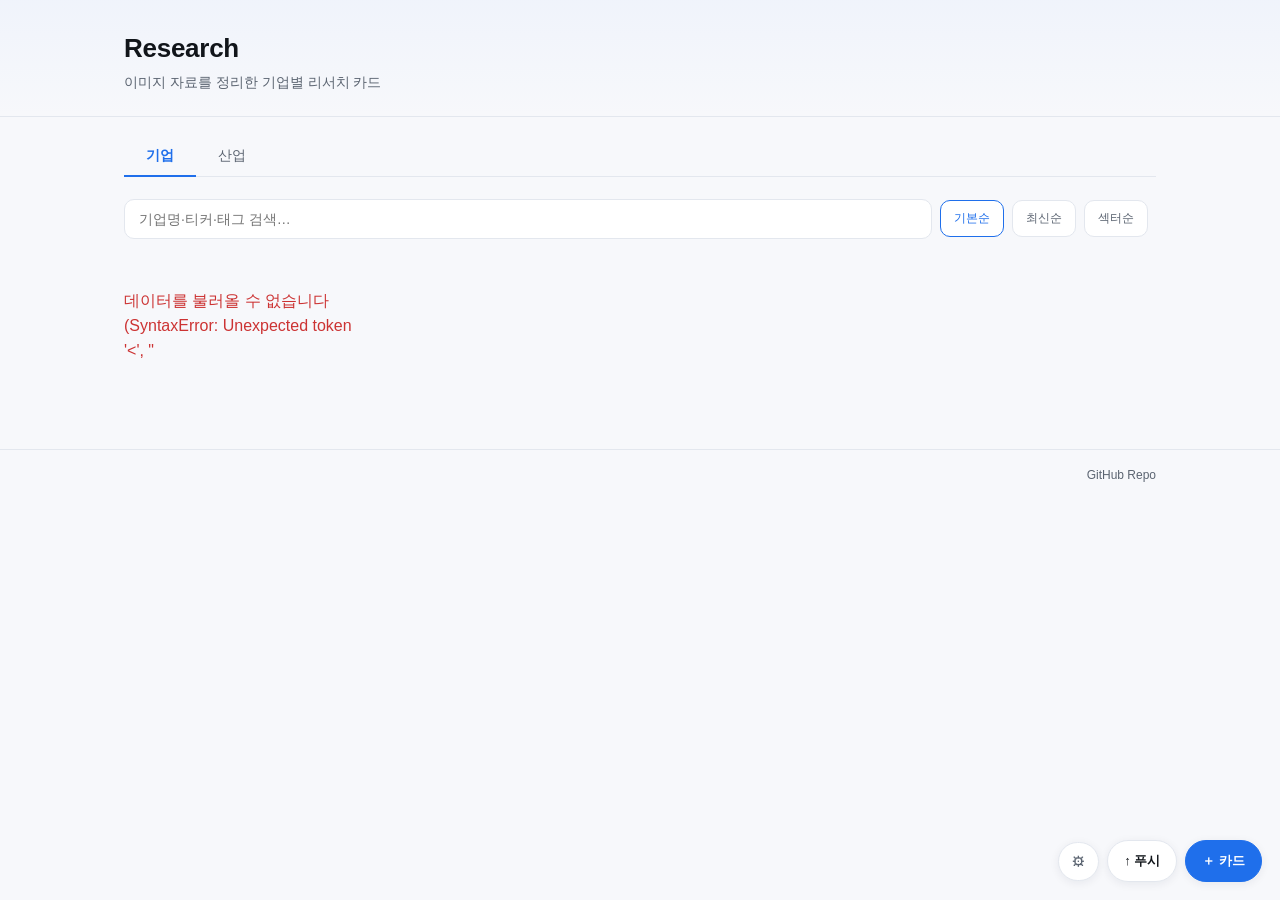
==== index.html @ 6a6ef82e "style: 목록 돌아가기 버튼 글자 키움(13→16px, 굵게)" ====
<!doctype html>
<html lang="ko">
<head>
<meta charset="utf-8" />
<meta name="viewport" content="width=device-width,initial-scale=1" />
<title>Investment Notes — 기업 리서치 보관소</title>
<link rel="stylesheet" href="assets/style.css?v=20260624n" />
</head>
<body>
<header class="topbar">
  <div class="wrap">
    <h1>Research</h1>
    <p class="subtitle">이미지 자료를 정리한 기업별 리서치 카드</p>
  </div>
</header>

<main class="wrap">
  <div class="tab-bar">
    <button class="tab-btn active" data-tab="company">기업</button>
    <button class="tab-btn" data-tab="industry">산업</button>
  </div>

  <section class="toolbar">
    <input id="q" type="search" placeholder="기업명·티커·태그 검색…" autocomplete="off" />
    <button id="sort-default" class="sort-btn active" title="등록 순서">기본순</button>
    <button id="sort-recent" class="sort-btn" title="최근 업데이트 기업 우선">최신순</button>
    <button id="sort-sector" class="sort-btn" title="섹터별 그룹 정렬">섹터순</button>
    <div id="counter" class="counter"></div>
  </section>

  <div id="sector-wrap" class="sector-wrap">
    <div id="sector-bar" class="sector-bar collapsed"></div>
    <button id="sector-toggle" class="sector-toggle" hidden>펼치기 ▾</button>
  </div>

  <section id="grid" class="grid">
    <!-- companies rendered here -->
  </section>

  <section id="empty" class="empty" hidden>
    <h2>아직 등록된 기업이 없어요</h2>
    <p>이미지를 업로드하면 Claude가 분석해 카드를 추가하고 GitHub에 자동 커밋합니다.</p>
  </section>
</main>

<footer class="footer">
  <div class="wrap">
    <span id="updated"></span>
    <a id="repolink" href="#" target="_blank" rel="noopener">GitHub Repo</a>
  </div>
</footer>

<script src="assets/admin.js?v=20260624n"></script>
<script src="assets/app.js?v=20260624n"></script>
</body>
</html>
---- assets/style.css ----
:root {
  --bg: #0b0d10;
  --panel: #14171c;
  --panel-2: #1b1f26;
  --line: #262b34;
  --text: #e7ebf0;
  --muted: #8a93a0;
  --accent: #6aa3ff;
  --accent-2: #9bd1ff;
  --tag: #2a3142;
  --shadow: 0 2px 14px rgba(0,0,0,.25);
  --radius: 14px;
}

@media (prefers-color-scheme: light) {
  :root {
    --bg: #f7f8fb;
    --panel: #ffffff;
    --panel-2: #f1f3f7;
    --line: #e3e7ee;
    --text: #11151a;
    --muted: #5b6471;
    --accent: #1f6feb;
    --accent-2: #0b5fd1;
    --tag: #e8eef9;
    --shadow: 0 2px 10px rgba(20,30,55,.07);
  }
}

* { box-sizing: border-box; }
html, body { background: var(--bg); color: var(--text); margin: 0; padding: 0; }
body {
  font-family: -apple-system, BlinkMacSystemFont, "Segoe UI", "Apple SD Gothic Neo",
    "Pretendard", "Noto Sans KR", Roboto, "Helvetica Neue", Arial, sans-serif;
  line-height: 1.55;
  -webkit-font-smoothing: antialiased;
}

.wrap { max-width: 1080px; margin: 0 auto; padding: 0 24px; }

.topbar {
  border-bottom: 1px solid var(--line);
  padding: 28px 0 22px;
  background: linear-gradient(180deg, rgba(106,163,255,.05), transparent);
}
.topbar h1 { margin: 0 0 4px; font-size: 26px; letter-spacing: -.01em; }
.topbar .subtitle { margin: 0; color: var(--muted); font-size: 14px; }
.topbar .back {
  display: inline-block; margin-bottom: 10px;
  color: var(--accent); text-decoration: none;
  font-size: 16px; font-weight: 500; padding: 4px 2px;
}
.topbar .back:hover { text-decoration: underline; }
.topbar h1 .name-link {
  color: inherit; text-decoration: none;
  border-bottom: 1.5px solid rgba(128,128,128,0.35);
  padding-bottom: 1px;
  transition: border-color .15s;
}
.topbar h1 .name-link:hover { border-color: var(--accent); color: var(--accent); }
.topbar h1 .name-link-icon { font-size: 18px; opacity: 0.55; }

/* ── 탭 바 ─────────────────────────────────────────── */
.tab-bar {
  display: flex;
  gap: 0;
  margin: 20px 0 0;
  border-bottom: 1px solid var(--line);
}
.tab-btn {
  padding: 10px 22px;
  background: transparent;
  color: var(--muted);
  border: none;
  border-bottom: 2px solid transparent;
  font-size: 14px;
  font-weight: 500;
  cursor: pointer;
  margin-bottom: -1px;
  transition: color .15s, border-color .15s;
  letter-spacing: -.01em;
}
.tab-btn.active {
  color: var(--accent);
  border-bottom-color: var(--accent);
  font-weight: 600;
}
.tab-btn:hover:not(.active) { color: var(--text); }

.toolbar {
  display: flex; align-items: center; flex-wrap: wrap; gap: 8px;
  margin: 22px 0 18px;
}
.toolbar input[type="search"] {
  flex: 1 1 160px; padding: 11px 14px;
  background: var(--panel); color: var(--text);
  border: 1px solid var(--line); border-radius: 10px;
  font-size: 14px; outline: none;
  transition: border-color .15s;
}
.toolbar input[type="search"]:focus { border-color: var(--accent); }
.counter { color: var(--muted); font-size: 13px; white-space: nowrap; margin-left: auto; }

@media (max-width: 540px) {
  .toolbar input[type="search"] { flex-basis: 100%; }
  .sort-btn { flex: 1; text-align: center; padding: 9px 6px; }
}
.sort-btn {
  flex-shrink: 0; padding: 9px 13px;
  background: var(--panel); color: var(--muted);
  border: 1px solid var(--line); border-radius: 10px;
  font-size: 12px; cursor: pointer; white-space: nowrap;
  transition: border-color .15s, color .15s;
}
.sort-btn.active { border-color: var(--accent); color: var(--accent); }
.sort-btn:hover { border-color: var(--accent); color: var(--accent); }

.sector-wrap {
  display: flex; align-items: flex-start; gap: 6px;
  margin: 0 0 16px;
}
.sector-wrap.empty { margin: 0; }
.sector-bar {
  display: flex; flex-wrap: wrap; gap: 6px;
  flex: 1; min-width: 0;
}
.sector-bar.collapsed {
  max-height: 30px; overflow: hidden;
}
.sector-toggle {
  flex-shrink: 0;
  padding: 5px 12px;
  background: var(--panel-2);
  color: var(--muted);
  border: 1px solid var(--line);
  border-radius: 999px;
  font-size: 12px; cursor: pointer; white-space: nowrap;
  transition: border-color .15s, color .15s;
}
.sector-toggle:hover { border-color: var(--accent); color: var(--accent); }
.sector-chip {
  padding: 5px 12px;
  background: var(--chip-bg, var(--panel-2));
  color: var(--chip-color, var(--muted));
  border: 1px solid var(--chip-border, var(--line));
  border-radius: 999px;
  font-size: 12px; cursor: pointer; white-space: nowrap;
  transition: background .15s, border-color .15s, color .15s, opacity .15s;
  opacity: .72;
}
.sector-chip:hover { opacity: 1; }
.sector-chip.active {
  background: var(--chip-color, var(--accent));
  color: #fff;
  border-color: var(--chip-color, var(--accent));
  opacity: 1;
}

.sector-divider {
  grid-column: 1 / -1;
  display: flex; align-items: center; gap: 10px;
  margin: 10px 0 4px;
  font-size: 11px; font-weight: 700;
  letter-spacing: .06em;
}
.sector-divider::after {
  content: ""; flex: 1;
  height: 1px; background: var(--divider-line, var(--line));
  opacity: .35;
}

.grid {
  display: grid;
  grid-template-columns: repeat(auto-fill, minmax(220px, 1fr));
  gap: 14px;
  padding-bottom: 50px;
}
.company {
  display: block; text-decoration: none; color: inherit;
  background: var(--panel); border: 1px solid var(--line);
  border-radius: var(--radius); padding: 18px;
  transition: transform .12s ease, border-color .12s ease, background .12s ease;
  box-shadow: var(--shadow);
}
.company:hover {
  transform: translateY(-2px);
  border-color: var(--accent);
  background: var(--panel-2);
}
.company .name { font-size: 16px; font-weight: 600; margin: 0 0 6px; display: flex; align-items: center; gap: 7px; }
.updated-dot {
  flex-shrink: 0;
  display: inline-block;
  width: 4px; height: 4px;
  border-radius: 50%;
  background: #22c55e;
  box-shadow: 0 0 0 2px rgba(34,197,94,.22);
  animation: pulse-dot 2.4s ease-in-out infinite;
}
@keyframes pulse-dot {
  0%, 100% { box-shadow: 0 0 0 2px rgba(34,197,94,.22); }
  50%       { box-shadow: 0 0 0 3px rgba(34,197,94,.08); }
}
.company .meta { color: var(--muted); font-size: 12px; margin: 0 0 12px; }
.company .count {
  display: inline-block; padding: 2px 8px;
  background: var(--tag); color: var(--text);
  border-radius: 999px; font-size: 11px;
}

.cards {
  display: grid;
  grid-template-columns: repeat(auto-fill, minmax(300px, 1fr));
  gap: 16px;
  padding-bottom: 60px;
}
.card {
  background: var(--panel); border: 1px solid var(--line);
  border-radius: var(--radius); padding: 18px 18px 16px;
  box-shadow: var(--shadow);
  display: flex; flex-direction: column;
}
.card h3 { margin: 0 0 4px; font-size: 15.5px; line-height: 1.35; }
.card .date { color: var(--muted); font-size: 12px; margin: 0 0 12px; }
.card ul { margin: 0 0 12px; padding-left: 18px; }
.card li { font-size: 14px; margin: 3px 0; }
.card .img {
  display: block; margin: 0 0 12px;
  border-radius: 10px; overflow: hidden;
  border: 1px solid var(--line);
  background: var(--panel-2);
}
.card .img img { display: block; width: 100%; height: auto; }
.card .tags { display: flex; flex-wrap: wrap; gap: 6px; margin-top: auto; }
.card .tag {
  background: var(--tag); color: var(--text);
  font-size: 11px; padding: 3px 8px; border-radius: 999px;
}

.card-chart { margin: 0 0 14px; }
.chart-hd { display: flex; align-items: center; gap: 8px; margin-bottom: 6px; }
.chart-lbl { font-size: 12px; color: var(--muted); }
.chart-badge { font-size: 11px; font-weight: 600; padding: 2px 8px; border-radius: 999px; }
.chart-badge.surp { background: rgba(15,110,86,.18); color: #0F6E56; }
.chart-badge.shock { background: rgba(216,90,48,.18); color: #D85A30; }
.chart-wrap { position: relative; }

.empty {
  text-align: center; padding: 60px 20px;
  color: var(--muted);
}
.empty h2 { color: var(--text); margin: 0 0 8px; font-size: 18px; }

.footer {
  border-top: 1px solid var(--line);
  padding: 16px 0 28px; margin-top: 20px;
  color: var(--muted); font-size: 12px;
}
.footer .wrap { display: flex; justify-content: space-between; align-items: center; }
.footer a { color: var(--muted); text-decoration: none; }
.footer a:hover { color: var(--accent); }

/* ── admin: 하단 액션 바 ─────────────────────────────── */
.inv-fab {
  position: fixed; right: 18px; bottom: 18px; z-index: 900;
  display: flex; gap: 8px; align-items: center;
}
.inv-fab-btn {
  border: 1px solid var(--line); background: var(--panel); color: var(--text);
  border-radius: 999px; padding: 11px 16px; font-size: 13px; font-weight: 600;
  cursor: pointer; box-shadow: var(--shadow);
  transition: border-color .15s, background .15s, transform .1s;
  display: inline-flex; align-items: center; gap: 6px;
}
.inv-fab-btn:hover { border-color: var(--accent); transform: translateY(-1px); }
.inv-fab-btn:active { transform: translateY(0); }
.inv-fab-btn.gear { padding: 11px 13px; color: var(--muted); }
.inv-fab-btn.add { background: var(--accent); color: #fff; border-color: var(--accent); }
.inv-fab-btn.push.has { border-color: #22c55e; color: #16a34a; }
.inv-fab-btn:disabled { opacity: .6; cursor: default; }
.inv-badge {
  background: #22c55e; color: #fff; border-radius: 999px;
  font-size: 11px; font-weight: 700; padding: 1px 7px; line-height: 1.5;
}

/* ── admin: 모달 ─────────────────────────────────────── */
.inv-modal-overlay {
  position: fixed; inset: 0; z-index: 1000;
  background: rgba(0,0,0,.5);
  display: flex; align-items: flex-start; justify-content: center;
  padding: 5vh 16px; overflow-y: auto;
}
.inv-modal {
  background: var(--panel); color: var(--text);
  border: 1px solid var(--line); border-radius: var(--radius);
  width: 100%; max-width: 560px; box-shadow: 0 12px 48px rgba(0,0,0,.35);
}
.inv-modal-hd {
  display: flex; align-items: center; justify-content: space-between;
  padding: 16px 18px; border-bottom: 1px solid var(--line);
}
.inv-modal-hd h2 { margin: 0; font-size: 17px; }
.inv-x { background: transparent; border: none; color: var(--muted); font-size: 16px; cursor: pointer; }
.inv-x:hover { color: var(--text); }
.inv-modal-bd { padding: 16px 18px; }
.inv-modal-ft {
  display: flex; align-items: center; justify-content: space-between; gap: 10px;
  padding: 14px 18px; border-top: 1px solid var(--line);
}
.inv-f { display: block; margin: 0 0 12px; }
.inv-f > span { display: block; font-size: 12px; color: var(--muted); margin-bottom: 5px; }
.inv-f input, .inv-f select, .inv-f textarea {
  width: 100%; min-width: 0; max-width: 100%; padding: 9px 11px;
  background: var(--panel-2); color: var(--text);
  border: 1px solid var(--line); border-radius: 9px;
  font-size: 14px; outline: none; font-family: inherit;
  transition: border-color .15s;
}
/* iOS Safari: date 입력 네이티브 스타일이 칸을 안 줄여 삐져나오는 것 방지 */
.inv-f input[type="date"] {
  -webkit-appearance: none; appearance: none;
  text-align: left; display: block; box-sizing: border-box;
}
.inv-f input:focus, .inv-f select:focus, .inv-f textarea:focus { border-color: var(--accent); }
.inv-f textarea { resize: vertical; }
.inv-row { display: flex; gap: 10px; flex-wrap: wrap; }
.inv-row .inv-f { flex: 1 1 140px; min-width: 0; }
.inv-row .inv-f.inv-narrow { flex: 0 1 110px; }
.inv-newco, .inv-chart {
  border: 1px dashed var(--line); border-radius: 10px;
  padding: 12px 12px 1px; margin: 0 0 12px; background: var(--panel-2);
}
.inv-chart-tog { margin: 4px 0 12px; font-size: 13px; color: var(--muted); }
.inv-chart-tog input { vertical-align: -1px; margin-right: 5px; }
.inv-btn {
  border: 1px solid var(--line); background: var(--panel-2); color: var(--text);
  border-radius: 9px; padding: 9px 16px; font-size: 13px; font-weight: 600; cursor: pointer;
  transition: border-color .15s;
}
.inv-btn:hover { border-color: var(--accent); }
.inv-btn.primary { background: var(--accent); color: #fff; border-color: var(--accent); }
.inv-hint { font-size: 11px; color: var(--muted); }
.inv-note {
  font-size: 12.5px; color: var(--muted); line-height: 1.5;
  background: var(--panel-2); border: 1px solid var(--line);
  border-radius: 9px; padding: 10px 12px; margin: 0 0 14px;
}
.inv-note b { color: var(--text); }
.inv-test-out { font-size: 12.5px; margin-top: 4px; min-height: 18px; }
.inv-test-out.ok { color: #16a34a; }
.inv-test-out.err { color: #e5484d; }

/* ── admin: 미푸시 카드 표식 ─────────────────────────── */
.card.is-pending, .company.is-pending { border-color: #22c55e; }
.inv-pending-tag {
  display: inline-block; margin-left: 6px;
  background: rgba(34,197,94,.16); color: #16a34a;
  font-size: 10px; font-weight: 700; padding: 1px 7px; border-radius: 999px;
  vertical-align: 1px;
}
.inv-pending-tag.sync { background: rgba(31,111,235,.16); color: #1f6feb; }

/* ── admin: 토스트 ───────────────────────────────────── */
.inv-toast {
  position: fixed; left: 50%; bottom: 80px; transform: translate(-50%, 12px);
  background: var(--text); color: var(--bg);
  padding: 11px 18px; border-radius: 10px; font-size: 13px; font-weight: 500;
  box-shadow: 0 8px 28px rgba(0,0,0,.3); z-index: 1100;
  opacity: 0; transition: opacity .25s, transform .25s; max-width: 90vw; text-align: center;
}
.inv-toast.show { opacity: 1; transform: translate(-50%, 0); }
.inv-toast.err { background: #e5484d; color: #fff; }

/* ── admin: 수정/삭제 버튼 ───────────────────────────── */
.inv-btn.danger { background: #e5484d; color: #fff; border-color: #e5484d; }
.inv-btn.danger:hover { border-color: #c93b40; background: #d23e43; }
.inv-mini {
  border: 1px solid var(--line); background: var(--panel-2); color: var(--muted);
  border-radius: 8px; padding: 5px 11px; font-size: 12px; cursor: pointer;
  transition: border-color .15s, color .15s;
}
.inv-mini:hover { border-color: var(--accent); color: var(--accent); }
.inv-mini.danger:hover { border-color: #e5484d; color: #e5484d; }
.card-admin {
  display: flex; gap: 6px; justify-content: flex-end;
  margin-top: 12px; padding-top: 10px; border-top: 1px solid var(--line);
}
.inv-co-admin { display: flex; gap: 8px; margin-top: 12px; }

/* ── admin: 카드 이미지 갤러리 ───────────────────────── */
.card-imgs { display: flex; flex-wrap: wrap; gap: 8px; margin: 0 0 12px; }
.card-imgs .img {
  display: block; flex: 0 0 auto; width: calc(50% - 4px);
  border-radius: 10px; overflow: hidden; border: 1px solid var(--line); background: var(--panel-2);
}
.card-imgs .img:only-child { width: 100%; }
.card-imgs .img img { display: block; width: 100%; height: auto; }

/* ── admin: 모달 이미지 미리보기 ─────────────────────── */
.inv-paste {
  border: 1.5px dashed var(--line); border-radius: 10px;
  padding: 12px 14px; margin: 0 0 10px; text-align: center;
  font-size: 12.5px; color: var(--muted); background: var(--panel-2);
  cursor: pointer; transition: border-color .15s, color .15s, background .15s; outline: none;
}
.inv-paste b { color: var(--text); }
.inv-paste:hover, .inv-paste:focus { border-color: var(--accent); color: var(--text); }
.inv-paste.drag { border-color: var(--accent); color: var(--accent); background: rgba(31,111,235,.08); }
.inv-img-prev { display: flex; flex-wrap: wrap; gap: 8px; margin: -4px 0 12px; }
.inv-thumb { position: relative; width: 84px; }
.inv-thumb img {
  display: block; width: 84px; height: 84px; object-fit: cover;
  border-radius: 8px; border: 1px solid var(--line);
}
.inv-thumb-x {
  position: absolute; top: -6px; right: -6px;
  width: 20px; height: 20px; border-radius: 50%;
  background: #e5484d; color: #fff; border: none; cursor: pointer;
  font-size: 11px; line-height: 1; display: flex; align-items: center; justify-content: center;
}
.inv-img-sz { display: block; font-size: 10px; color: var(--muted); text-align: center; margin-top: 2px; }
.inv-editing-co { font-size: 13px; color: var(--muted); margin: 0 0 12px; }
.inv-editing-co b { color: var(--text); }
.inv-confirm { max-width: 400px; }
.inv-confirm-msg { font-size: 14px; line-height: 1.5; white-space: pre-line; margin: 4px 0; }

/* ── 기업/산업 타일 배경 색상 (2배 연한 톤) ─────────── */
.company[data-color="red"]    { background: #FEF5F5; border-color: #F8E1E1; }
.company[data-color="amber"]  { background: #FDF8EE; border-color: #F5ECD4; }
.company[data-color="green"]  { background: #F5FAEF; border-color: #E3F0D1; }
.company[data-color="blue"]   { background: #F3F8FD; border-color: #DBEBF9; }
.company[data-color="purple"] { background: #F7F6FE; border-color: #E5E3F8; }
.company[data-color="pink"]   { background: #FDF5F8; border-color: #F8E0EA; }
@media (prefers-color-scheme: dark) {
  .company[data-color="red"]    { background: #20161A; border-color: #402D32; }
  .company[data-color="amber"]  { background: #211F17; border-color: #403B29; }
  .company[data-color="green"]  { background: #162016; border-color: #2A3B28; }
  .company[data-color="blue"]   { background: #131D28; border-color: #253B51; }
  .company[data-color="purple"] { background: #191828; border-color: #303052; }
  .company[data-color="pink"]   { background: #20171F; border-color: #402D3C; }
}

/* ── 리서치 카드: 제목 앞 색깔 점(배경 대신) ─────────── */
.card-dot {
  display: inline-block; width: 10px; height: 10px; border-radius: 50%;
  margin-right: 7px; vertical-align: 1px; flex-shrink: 0;
}
.card-dot.sw-red { background: #E24B4A; }
.card-dot.sw-amber { background: #EF9F27; }
.card-dot.sw-green { background: #639922; }
.card-dot.sw-blue { background: #378ADD; }
.card-dot.sw-purple { background: #7F77DD; }
.card-dot.sw-pink { background: #D4537E; }

/* ── 모달: 색상 스와치 ───────────────────────────────── */
.inv-colors { display: flex; gap: 8px; flex-wrap: wrap; }
.inv-color {
  width: 26px; height: 26px; border-radius: 50%; cursor: pointer; padding: 0;
  border: 1px solid var(--line); background: var(--panel-2); color: var(--muted);
  font-size: 12px; line-height: 1; transition: transform .1s, box-shadow .15s;
}
.inv-color:hover { transform: scale(1.1); }
.inv-color.active { box-shadow: 0 0 0 2px var(--panel), 0 0 0 4px var(--accent); }
.inv-color.sw-red { background: #E24B4A; border-color: #E24B4A; }
.inv-color.sw-amber { background: #EF9F27; border-color: #EF9F27; }
.inv-color.sw-green { background: #639922; border-color: #639922; }
.inv-color.sw-blue { background: #378ADD; border-color: #378ADD; }
.inv-color.sw-purple { background: #7F77DD; border-color: #7F77DD; }
.inv-color.sw-pink { background: #D4537E; border-color: #D4537E; }

/* ── 색상 필터 바 ────────────────────────────────────── */
.color-filter { display: flex; flex-wrap: wrap; gap: 8px; margin: 0 0 16px; }
.cf-chip {
  display: inline-flex; align-items: center; gap: 6px;
  padding: 5px 12px; border-radius: 999px; cursor: pointer;
  background: var(--panel); color: var(--muted);
  border: 1px solid var(--line); font-size: 12px; white-space: nowrap;
  transition: border-color .15s, color .15s;
}
.cf-chip:hover { border-color: var(--accent); color: var(--text); }
.cf-chip.active { border-color: var(--accent); color: var(--text); }
.cf-dot { width: 10px; height: 10px; border-radius: 50%; flex-shrink: 0; }
.cf-chip.sw-red .cf-dot { background: #E24B4A; }
.cf-chip.sw-amber .cf-dot { background: #EF9F27; }
.cf-chip.sw-green .cf-dot { background: #639922; }
.cf-chip.sw-blue .cf-dot { background: #378ADD; }
.cf-chip.sw-purple .cf-dot { background: #7F77DD; }
.cf-chip.sw-pink .cf-dot { background: #D4537E; }

/* ── admin: 이미지 라이트박스 ────────────────────────── */
.inv-lightbox {
  position: fixed; inset: 0; z-index: 1200;
  background: rgba(0, 0, 0, .86);
  display: flex; align-items: center; justify-content: center;
  padding: 20px; cursor: zoom-out; overflow: auto;
}
.inv-lightbox img {
  max-width: 96vw; max-height: 96vh; width: auto; height: auto;
  border-radius: 8px; box-shadow: 0 10px 44px rgba(0, 0, 0, .5);
}
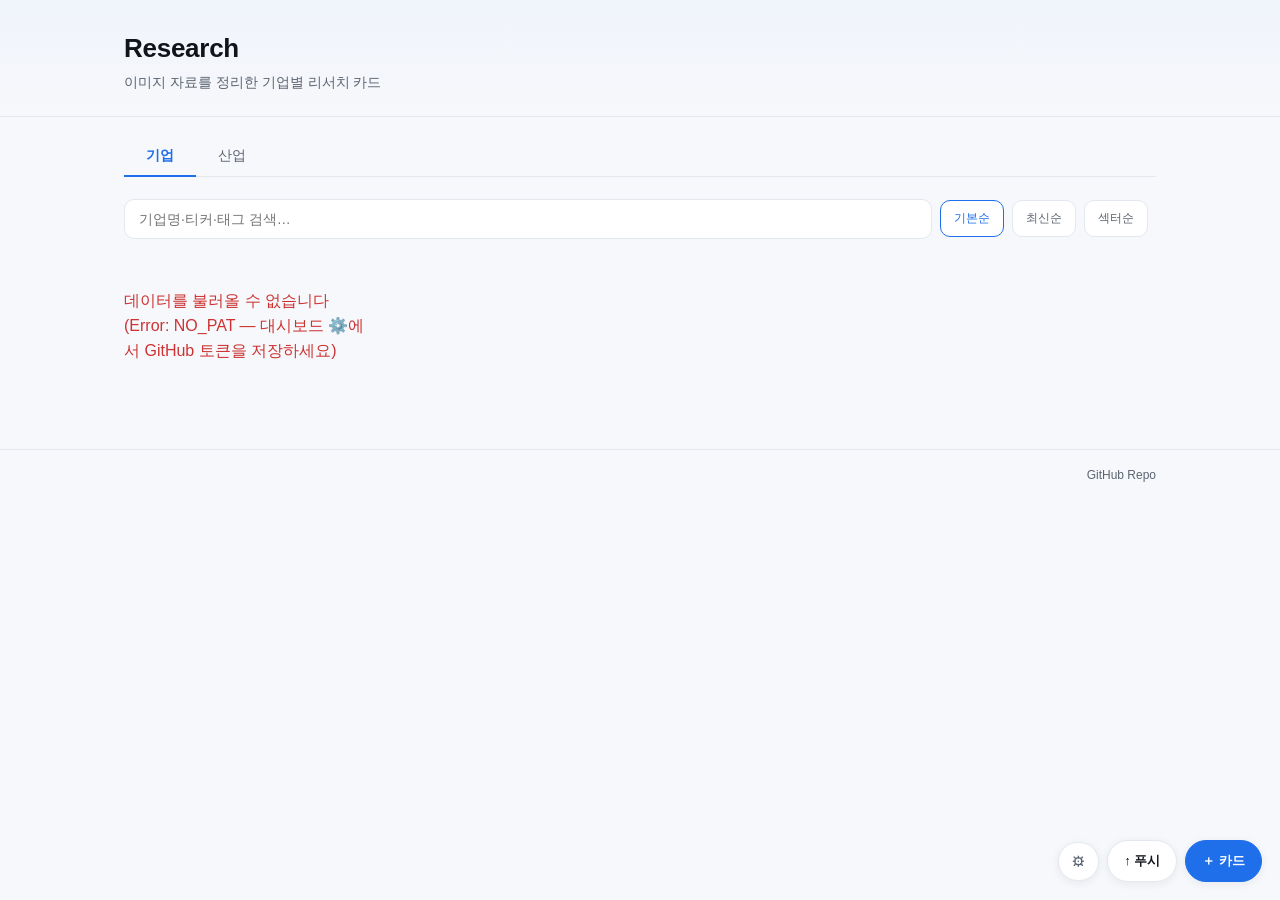
==== commit 53aaec51: "chore: 에셋 캐시버스터 갱신" ====
--- a/index.html
+++ b/index.html
@@ -4,7 +4,7 @@
 <meta charset="utf-8" />
 <meta name="viewport" content="width=device-width,initial-scale=1" />
 <title>Investment Notes — 기업 리서치 보관소</title>
-<link rel="stylesheet" href="assets/style.css?v=20260624n" />
+<link rel="stylesheet" href="assets/style.css?v=20260716a" />
 </head>
 <body>
 <header class="topbar">
@@ -50,7 +50,7 @@
   </div>
 </footer>
 
-<script src="assets/admin.js?v=20260624n"></script>
-<script src="assets/app.js?v=20260624n"></script>
+<script src="assets/admin.js?v=20260716a"></script>
+<script src="assets/app.js?v=20260716a"></script>
 </body>
 </html>
--- a/assets/style.css
+++ b/assets/style.css
@@ -237,6 +237,25 @@
   font-size: 11px; padding: 3px 8px; border-radius: 999px;
 }
 
+.card-body { position: relative; }
+.card.collapsed .card-body { max-height: 800px; overflow: hidden; }
+.card.collapsed .card-body::after {
+  content: ""; position: absolute; left: 0; right: 0; bottom: 0; height: 56px;
+  background: linear-gradient(to bottom, rgba(0,0,0,0), var(--panel));
+  pointer-events: none;
+}
+.card-toggle {
+  margin-top: 6px; width: 100%;
+  display: inline-flex; align-items: center; justify-content: center; gap: 6px;
+  padding: 7px 10px;
+  border: 1px solid var(--line); border-radius: 8px;
+  background: var(--panel-2); color: var(--muted);
+  font-size: 12.5px; cursor: pointer;
+  transition: border-color .15s, color .15s, background .15s;
+}
+.card-toggle:hover { color: var(--text); border-color: var(--accent); }
+.card-toggle .ct-ico { font-size: 13px; line-height: 1; }
+
 .card-chart { margin: 0 0 14px; }
 .chart-hd { display: flex; align-items: center; gap: 8px; margin-bottom: 6px; }
 .chart-lbl { font-size: 12px; color: var(--muted); }
@@ -388,12 +407,11 @@
 .inv-co-admin { display: flex; gap: 8px; margin-top: 12px; }
 
 /* ── admin: 카드 이미지 갤러리 ───────────────────────── */
-.card-imgs { display: flex; flex-wrap: wrap; gap: 8px; margin: 0 0 12px; }
+.card-imgs { display: flex; flex-direction: column; gap: 10px; margin: 0 0 12px; }
 .card-imgs .img {
-  display: block; flex: 0 0 auto; width: calc(50% - 4px);
+  display: block; width: 100%;
   border-radius: 10px; overflow: hidden; border: 1px solid var(--line); background: var(--panel-2);
 }
-.card-imgs .img:only-child { width: 100%; }
 .card-imgs .img img { display: block; width: 100%; height: auto; }
 
 /* ── admin: 모달 이미지 미리보기 ─────────────────────── */
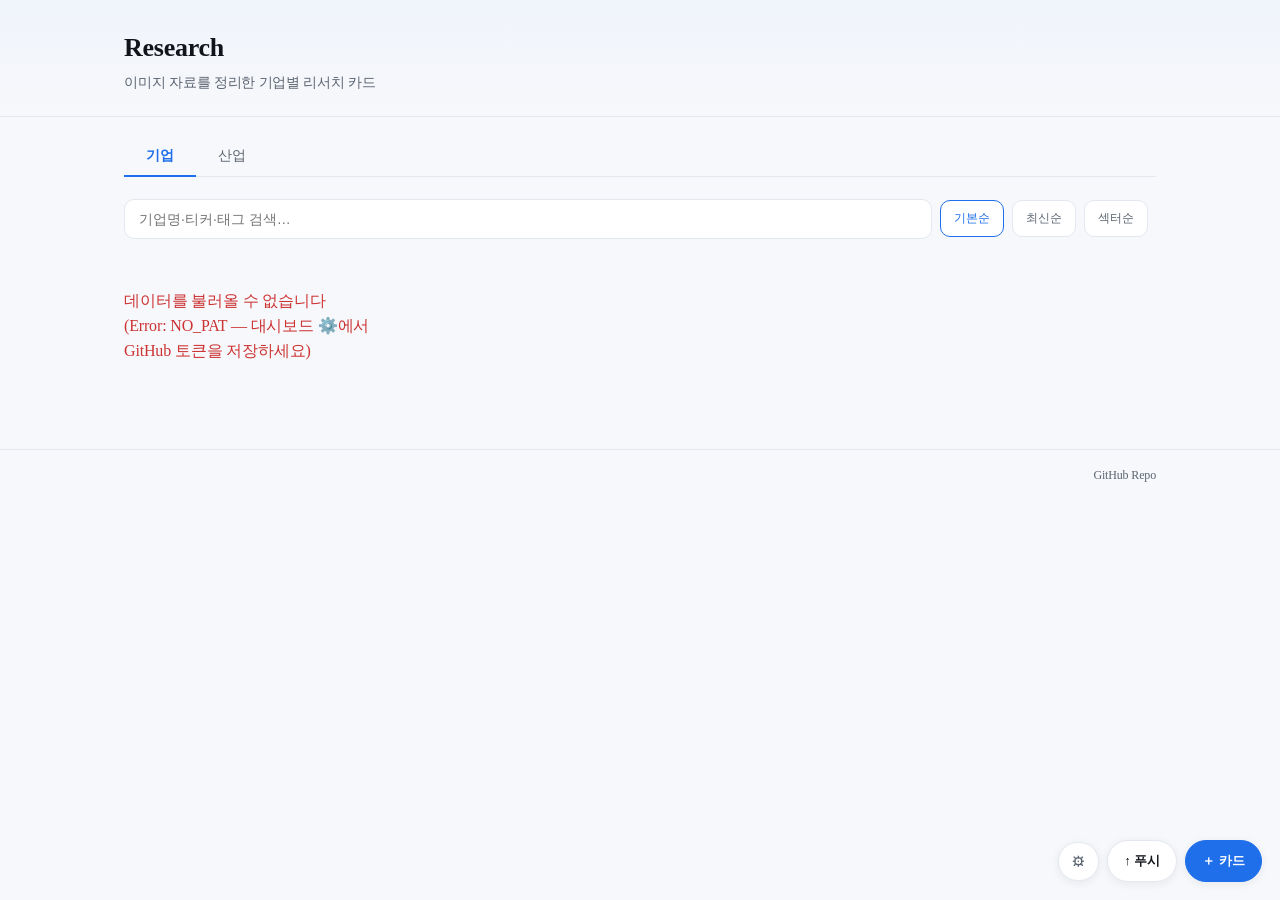
==== commit a33f8354: "design: Stock Valuation 공통 테마(theme.css) 적용 — 배경·글꼴·강조색 통일" ====
--- a/index.html
+++ b/index.html
@@ -1,10 +1,15 @@
 <!doctype html>
 <html lang="ko">
 <head>
+<link rel="stylesheet" href="https://whysosary-dot.github.io/stock-valuation/theme.css">
 <meta charset="utf-8" />
 <meta name="viewport" content="width=device-width,initial-scale=1" />
 <title>Investment Notes — 기업 리서치 보관소</title>
-<link rel="stylesheet" href="assets/style.css?v=20260716a" />
+<link rel="stylesheet" href="assets/style.css?v=20260718b" />
+<style id="sv-theme-override">
+/* ── SV 공통 테마 오버라이드 (대시보드와 색·폰트 통일) ── */
+body{background:var(--bg) !important;color:var(--text) !important;font-family:var(--font) !important;letter-spacing:-.01em}
+</style>
 </head>
 <body>
 <header class="topbar">
@@ -50,7 +55,7 @@
   </div>
 </footer>
 
-<script src="assets/admin.js?v=20260716a"></script>
-<script src="assets/app.js?v=20260716a"></script>
+<script src="assets/admin.js?v=20260718b"></script>
+<script src="assets/app.js?v=20260718b"></script>
 </body>
 </html>
--- a/assets/style.css
+++ b/assets/style.css
@@ -516,3 +516,21 @@
   max-width: 96vw; max-height: 96vh; width: auto; height: auto;
   border-radius: 8px; box-shadow: 0 10px 44px rgba(0, 0, 0, .5);
 }
+
+
+/* ── 카드 작성 전체 화면 모달 ── */
+.inv-modal.inv-full {
+  width: 100%; max-width: 1100px; height: 94vh;
+  box-sizing: border-box;
+  display: flex; flex-direction: column;
+}
+.inv-modal.inv-full * { box-sizing: border-box; }
+.inv-modal.inv-full .inv-modal-bd { flex: 1; overflow-y: auto; overflow-x: hidden; }
+.inv-modal.inv-full textarea { min-height: 34vh; font-size: 15px; max-width: 100%; }
+.inv-modal.inv-full input { font-size: 15px; max-width: 100%; }
+/* 아이폰: 완전 전체 화면 + 필드 세로 배치 (가로 넘침 방지) */
+@media (max-width: 640px) {
+  .inv-modal-overlay:has(.inv-full) { padding: 0; }
+  .inv-modal.inv-full { max-width: 100%; height: 100dvh; border-radius: 0; }
+  .inv-modal.inv-full .inv-row { flex-direction: column; }
+}
